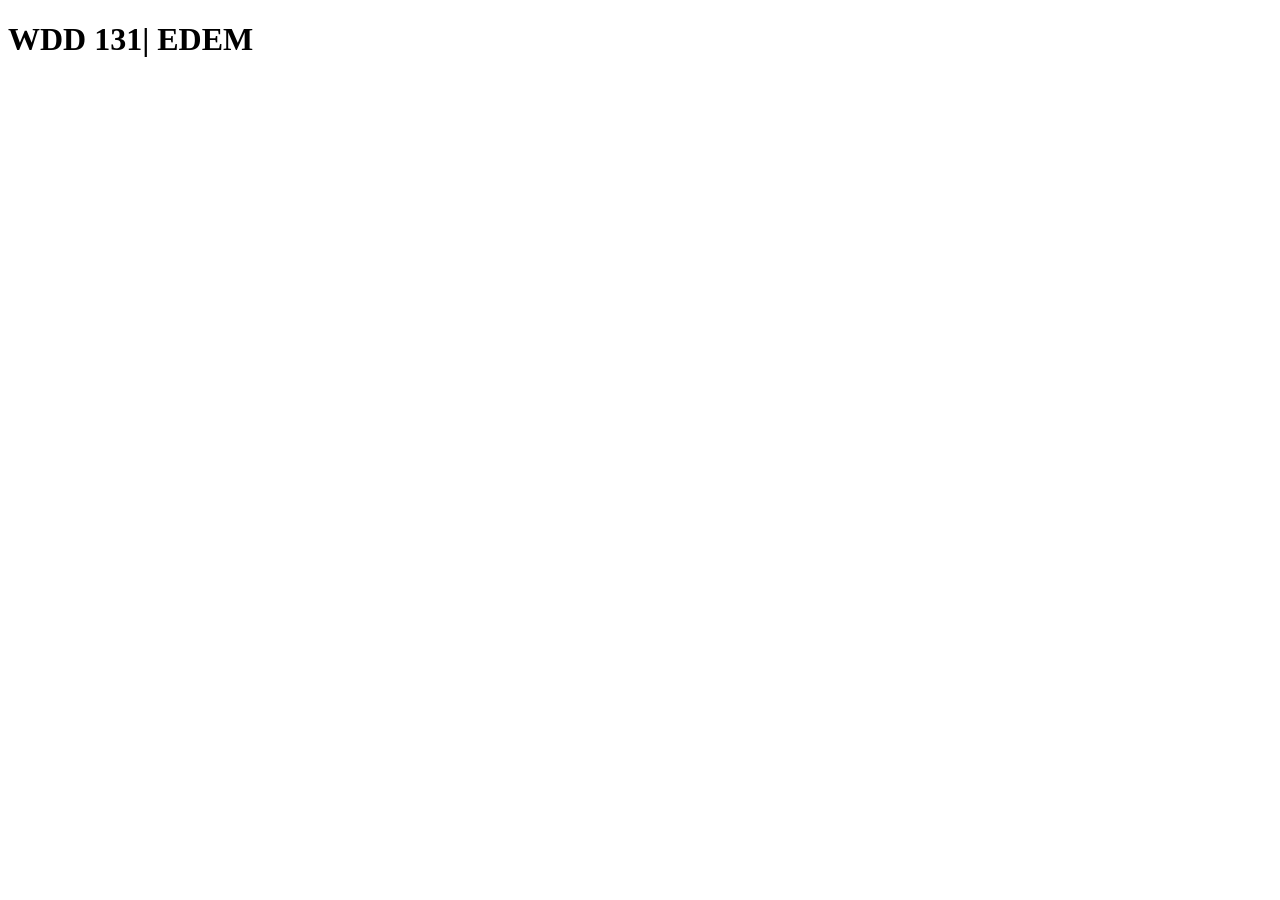
==== index.html @ 397d3b3c "Add initial HTML structure for index page" ====
<!DOCTYPE html>
<html lang="en">
<head>
    <meta charset="UTF-8">
    <meta name="viewport" content="width=device-width, initial-scale=1.0">
    <title> WDD 131</title>
</head>
<body>
    <header> 
        <h1> WDD 131| EDEM</h1>
    </header>
</body>
</html>
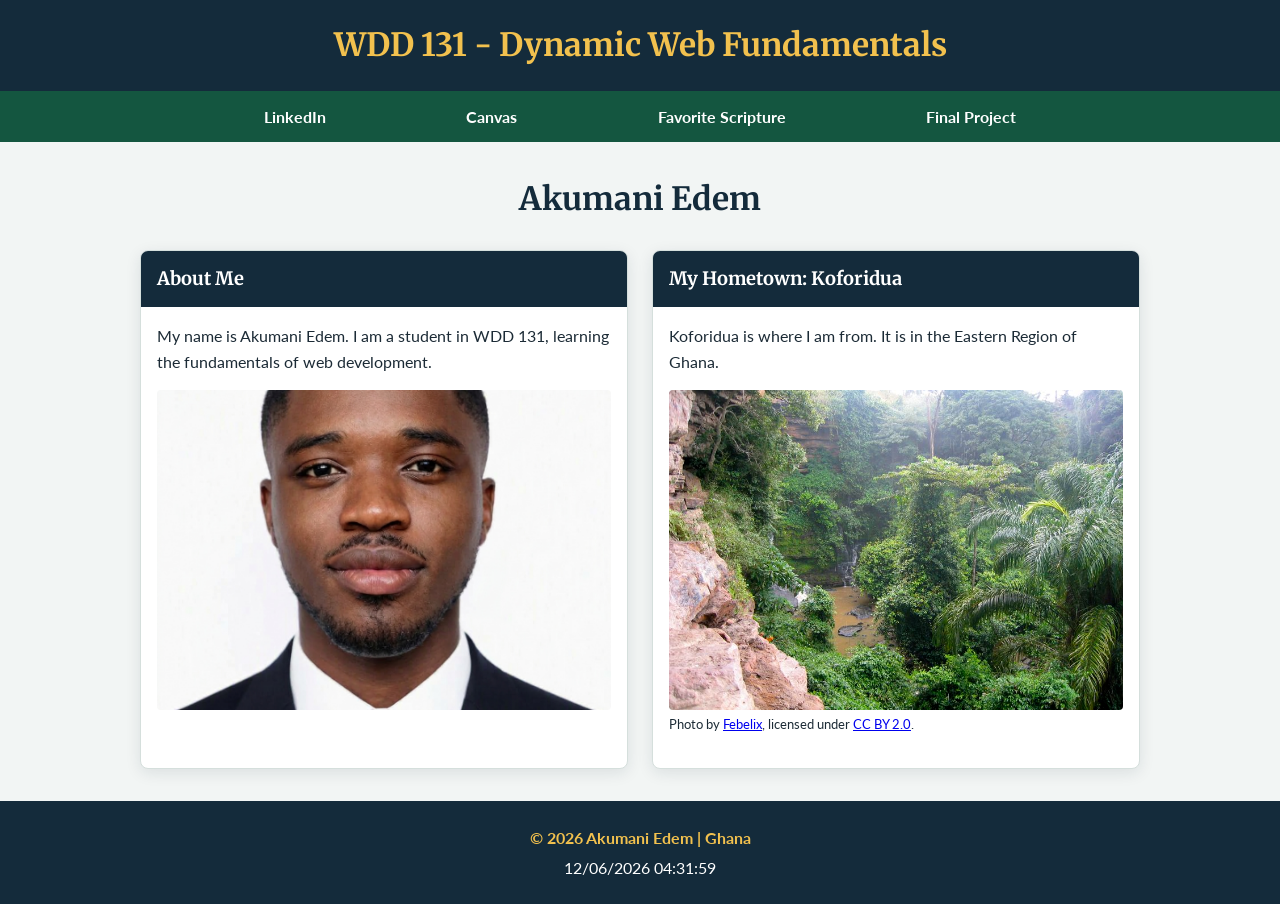
==== commit 478c527f: "Add initial HTML structure, CSS styles, and JavaScript for dynamic date display - Created index.html" ====
--- a/index.html
+++ b/index.html
@@ -3,11 +3,48 @@
 <head>
     <meta charset="UTF-8">
     <meta name="viewport" content="width=device-width, initial-scale=1.0">
-    <title> WDD 131</title>
+    <meta name="description" content="WDD 131 - Dynamic Web Fundamentals by Akumani Edem. Web development coursework, a personal introduction, and Koforidua, Ghana.">
+    <meta name="author" content="Akumani Edem">
+    <title>WDD 131 - Dynamic Web Fundamentals - Akumani Edem</title>
+    <link rel="preconnect" href="https://fonts.googleapis.com">
+    <link rel="preconnect" href="https://fonts.gstatic.com" crossorigin>
+    <link href="https://fonts.googleapis.com/css2?family=Lato:wght@400;700&family=Merriweather:wght@400;700&display=swap" rel="stylesheet">
+    <link rel="stylesheet" href="styles/base.css">
+    <script src="scripts/getdates.js" defer></script>
 </head>
 <body>
-    <header> 
-        <h1> WDD 131| EDEM</h1>
+    <header>
+        <span id="course-title">WDD 131 - Dynamic Web Fundamentals</span>
+        <nav aria-label="Main navigation">
+            <ul>
+                <li><a href="https://www.linkedin.com/in/edem-akumani-49a107399/">LinkedIn</a></li>
+                <li><a href="https://byupw.instructure.com/">Canvas</a></li>
+                <li><a href="https://www.churchofjesuschrist.org/study/scriptures/bofm/1-ne/3?lang=eng&amp;id=p7#p7">Favorite Scripture</a></li>
+                <li><a href="#">Final Project</a></li>
+            </ul>
+        </nav>
     </header>
+    <main>
+        <h1>Akumani Edem</h1>
+        <section class="card">
+            <h2>About Me</h2>
+            <div class="card-content">
+                <p>My name is Akumani Edem. I am a student in WDD 131, learning the fundamentals of web development.</p>
+                <img src="images/me.jpeg" alt="Akumani Edem">
+            </div>
+        </section>
+        <section class="card">
+            <h2>My Hometown: Koforidua</h2>
+            <div class="card-content">
+                <p>Koforidua is where I am from. It is in the Eastern Region of Ghana.</p>
+                <img src="images/koforidua-akan-falls.jpg" alt="Akan Falls in Koforidua, Ghana">
+                <p class="image-credit"><small>Photo by <a href="https://commons.wikimedia.org/wiki/File:Koforidua_Akan_Falls.jpg">Febelix</a>, licensed under <a href="https://creativecommons.org/licenses/by/2.0/">CC BY 2.0</a>.</small></p>
+            </div>
+        </section>
+    </main>
+    <footer>
+        <p>&copy; <span id="currentyear"></span> Akumani Edem | Ghana</p>
+        <p id="lastModified"></p>
+    </footer>
 </body>
 </html>
--- a/styles/base.css
+++ b/styles/base.css
@@ -0,0 +1,154 @@
+* {
+    box-sizing: border-box;
+}
+
+:root {
+    color-scheme: light;
+    --color-ink: #1c2b36;
+    --color-navy: #142b3b;
+    --color-green: #145640;
+    --color-gold: #f2c14e;
+    --color-paper: #f2f5f4;
+    --color-white: #fff;
+}
+
+body {
+    min-height: 100vh;
+    margin: 0;
+    background-color: var(--color-paper);
+    color: var(--color-ink);
+    font-family: "Lato", Arial, sans-serif;
+    line-height: 1.6;
+}
+
+header {
+    background-color: var(--color-navy);
+    color: var(--color-white);
+}
+
+#course-title {
+    display: block;
+    padding: 1.25rem 1rem;
+    color: var(--color-gold);
+    font-family: "Merriweather", Georgia, serif;
+    font-size: clamp(1.25rem, 3vw, 2rem);
+    font-weight: 700;
+    text-align: center;
+}
+
+nav {
+    background-color: var(--color-green);
+}
+
+nav ul {
+    display: flex;
+    justify-content: space-evenly;
+    flex-wrap: wrap;
+    max-width: 1000px;
+    margin: 0 auto;
+    padding: 0;
+    list-style: none;
+}
+
+nav a {
+    display: block;
+    padding: 0.8rem 1rem;
+    color: var(--color-white);
+    font-weight: 700;
+    text-align: center;
+    text-decoration: none;
+    transition: background-color 160ms ease, color 160ms ease;
+}
+
+nav a:hover,
+nav a:focus-visible {
+    background-color: var(--color-gold);
+    color: var(--color-navy);
+}
+
+main {
+    display: grid;
+    grid-template-columns: repeat(2, minmax(0, 1fr));
+    gap: 1.5rem;
+    width: min(100% - 2rem, 1000px);
+    margin: 2rem auto;
+}
+
+main h1 {
+    grid-column: 1 / -1;
+    margin: 0;
+    color: var(--color-navy);
+    font-family: "Merriweather", Georgia, serif;
+    text-align: center;
+}
+
+.card {
+    overflow: hidden;
+    border: 1px solid #d5dfdc;
+    border-radius: 0.5rem;
+    background-color: var(--color-white);
+    box-shadow: 0 0.25rem 0.9rem rgb(20 43 59 / 10%);
+}
+
+.card h2 {
+    margin: 0;
+    padding: 0.85rem 1rem;
+    background-color: var(--color-navy);
+    color: var(--color-white);
+    font-family: "Merriweather", Georgia, serif;
+    font-size: 1.15rem;
+}
+
+.card-content {
+    padding: 1rem;
+}
+
+.card-content p {
+    margin: 0 0 1rem;
+}
+
+.card-content img {
+    display: block;
+    width: 100%;
+    max-height: 320px;
+    border-radius: 0.25rem;
+    object-fit: cover;
+}
+
+footer {
+    padding: 1.25rem 1rem;
+    background-color: var(--color-navy);
+    color: var(--color-white);
+    text-align: center;
+}
+
+footer p {
+    margin: 0.25rem;
+}
+
+footer p:first-child {
+    color: var(--color-gold);
+    font-weight: 700;
+}
+
+@media (max-width: 650px) {
+    nav ul {
+        justify-content: center;
+    }
+
+    nav li {
+        flex: 1 1 45%;
+    }
+
+    main {
+        grid-template-columns: 1fr;
+        width: min(100% - 1.25rem, 480px);
+        margin: 1.25rem auto;
+    }
+}
+
+@media (prefers-reduced-motion: reduce) {
+    nav a {
+        transition: none;
+    }
+}
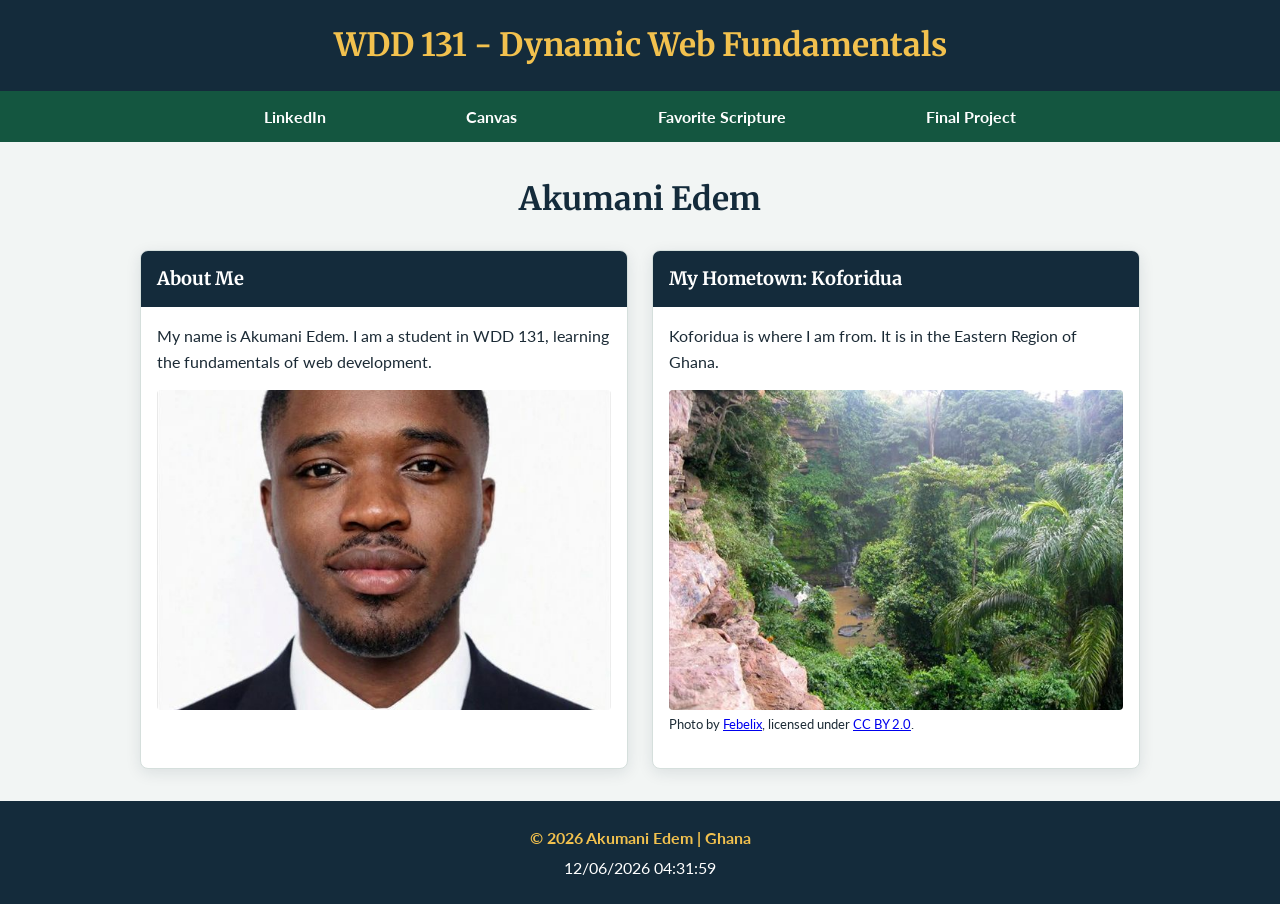
==== commit 0be357df: "Refactor code structure for improved readability and maintainability" ====
--- a/index.html
+++ b/index.html
@@ -8,7 +8,7 @@
     <title>WDD 131 - Dynamic Web Fundamentals - Akumani Edem</title>
     <link rel="preconnect" href="https://fonts.googleapis.com">
     <link rel="preconnect" href="https://fonts.gstatic.com" crossorigin>
-    <link href="https://fonts.googleapis.com/css2?family=Lato:wght@400;700&family=Merriweather:wght@400;700&display=swap" rel="stylesheet">
+    <link href="https://fonts.googleapis.com/css2?family=Lato:wght@400;700&family=Merriweather:wght@400;700&display=optional" rel="stylesheet">
     <link rel="stylesheet" href="styles/base.css">
     <script src="scripts/getdates.js" defer></script>
 </head>
@@ -30,14 +30,14 @@
             <h2>About Me</h2>
             <div class="card-content">
                 <p>My name is Akumani Edem. I am a student in WDD 131, learning the fundamentals of web development.</p>
-                <img src="images/me.jpeg" alt="Akumani Edem">
+                <img src="images/me-optimized.jpg" alt="Akumani Edem" width="600" height="600" fetchpriority="high">
             </div>
         </section>
         <section class="card">
             <h2>My Hometown: Koforidua</h2>
             <div class="card-content">
                 <p>Koforidua is where I am from. It is in the Eastern Region of Ghana.</p>
-                <img src="images/koforidua-akan-falls.jpg" alt="Akan Falls in Koforidua, Ghana">
+                <img src="images/koforidua-optimized.jpg" alt="Akan Falls in Koforidua, Ghana" width="600" height="450">
                 <p class="image-credit"><small>Photo by <a href="https://commons.wikimedia.org/wiki/File:Koforidua_Akan_Falls.jpg">Febelix</a>, licensed under <a href="https://creativecommons.org/licenses/by/2.0/">CC BY 2.0</a>.</small></p>
             </div>
         </section>
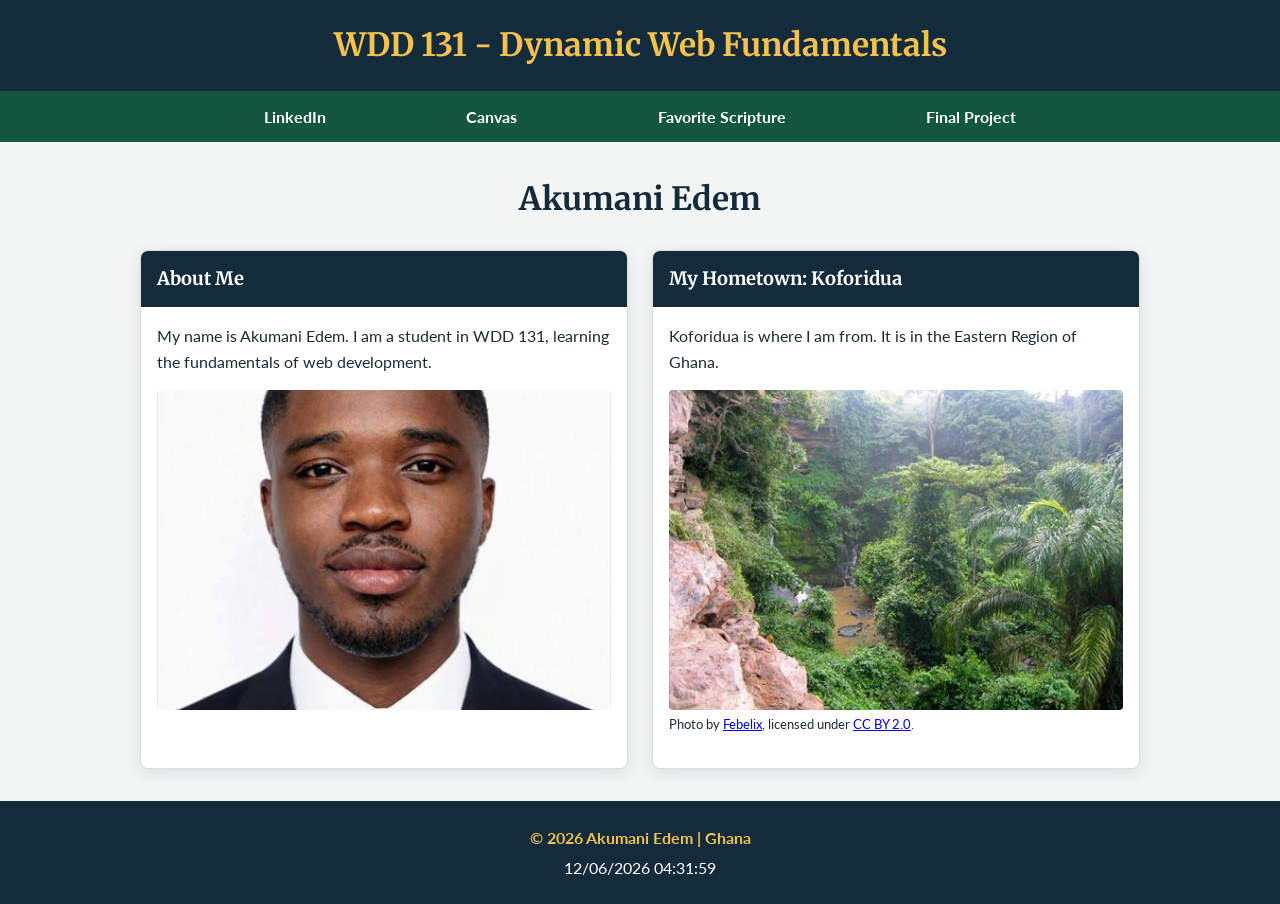
==== commit b8b6084d: "Refactor code structure for improved readability and maintainability" ====
--- a/index.html
+++ b/index.html
@@ -30,14 +30,29 @@
             <h2>About Me</h2>
             <div class="card-content">
                 <p>My name is Akumani Edem. I am a student in WDD 131, learning the fundamentals of web development.</p>
-                <img src="images/me-optimized.jpg" alt="Akumani Edem" width="600" height="600" fetchpriority="high">
+                <img
+                    src="images/me-480.jpg"
+                    srcset="images/me-320.jpg 320w, images/me-480.jpg 480w"
+                    sizes="(max-width: 650px) calc(100vw - 4.25rem), 438px"
+                    alt="Akumani Edem"
+                    width="480"
+                    height="480"
+                    fetchpriority="high"
+                >
             </div>
         </section>
         <section class="card">
             <h2>My Hometown: Koforidua</h2>
             <div class="card-content">
                 <p>Koforidua is where I am from. It is in the Eastern Region of Ghana.</p>
-                <img src="images/koforidua-optimized.jpg" alt="Akan Falls in Koforidua, Ghana" width="600" height="450">
+                <img
+                    src="images/koforidua-480.jpg"
+                    srcset="images/koforidua-320.jpg 320w, images/koforidua-480.jpg 480w"
+                    sizes="(max-width: 650px) calc(100vw - 4.25rem), 438px"
+                    alt="Akan Falls in Koforidua, Ghana"
+                    width="480"
+                    height="360"
+                >
                 <p class="image-credit"><small>Photo by <a href="https://commons.wikimedia.org/wiki/File:Koforidua_Akan_Falls.jpg">Febelix</a>, licensed under <a href="https://creativecommons.org/licenses/by/2.0/">CC BY 2.0</a>.</small></p>
             </div>
         </section>
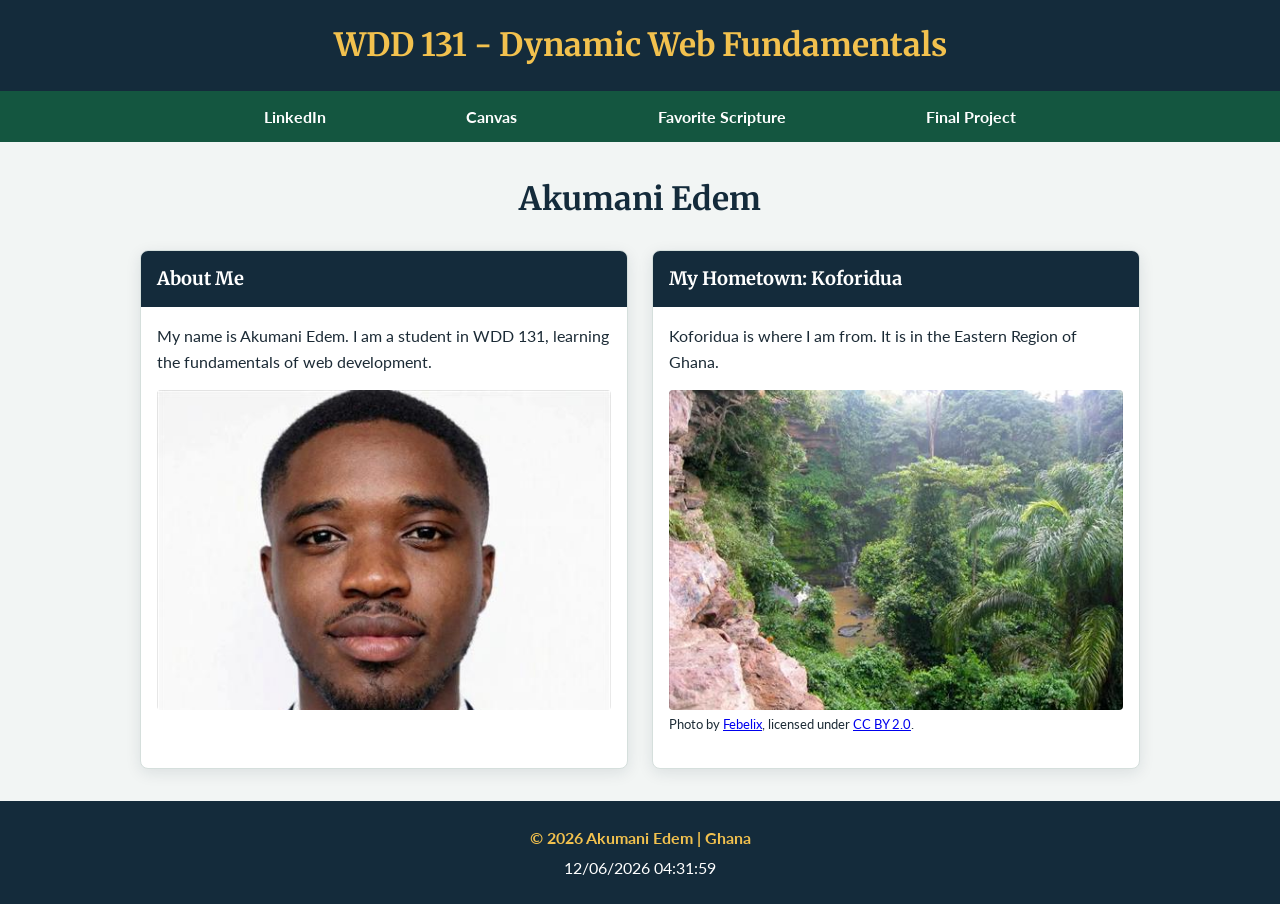
==== commit 9c45f236: "Add portrait class to image and center it in card content; remove unused layout files" ====
--- a/index.html
+++ b/index.html
@@ -31,6 +31,7 @@
             <div class="card-content">
                 <p>My name is Akumani Edem. I am a student in WDD 131, learning the fundamentals of web development.</p>
                 <img
+                    class="portrait"
                     src="images/me-480.jpg"
                     srcset="images/me-320.jpg 320w, images/me-480.jpg 480w"
                     sizes="(max-width: 650px) calc(100vw - 4.25rem), 438px"
--- a/styles/base.css
+++ b/styles/base.css
@@ -115,6 +115,10 @@
     object-fit: cover;
 }
 
+.card-content img.portrait {
+    object-position: center top;
+}
+
 footer {
     padding: 1.25rem 1rem;
     background-color: var(--color-navy);
